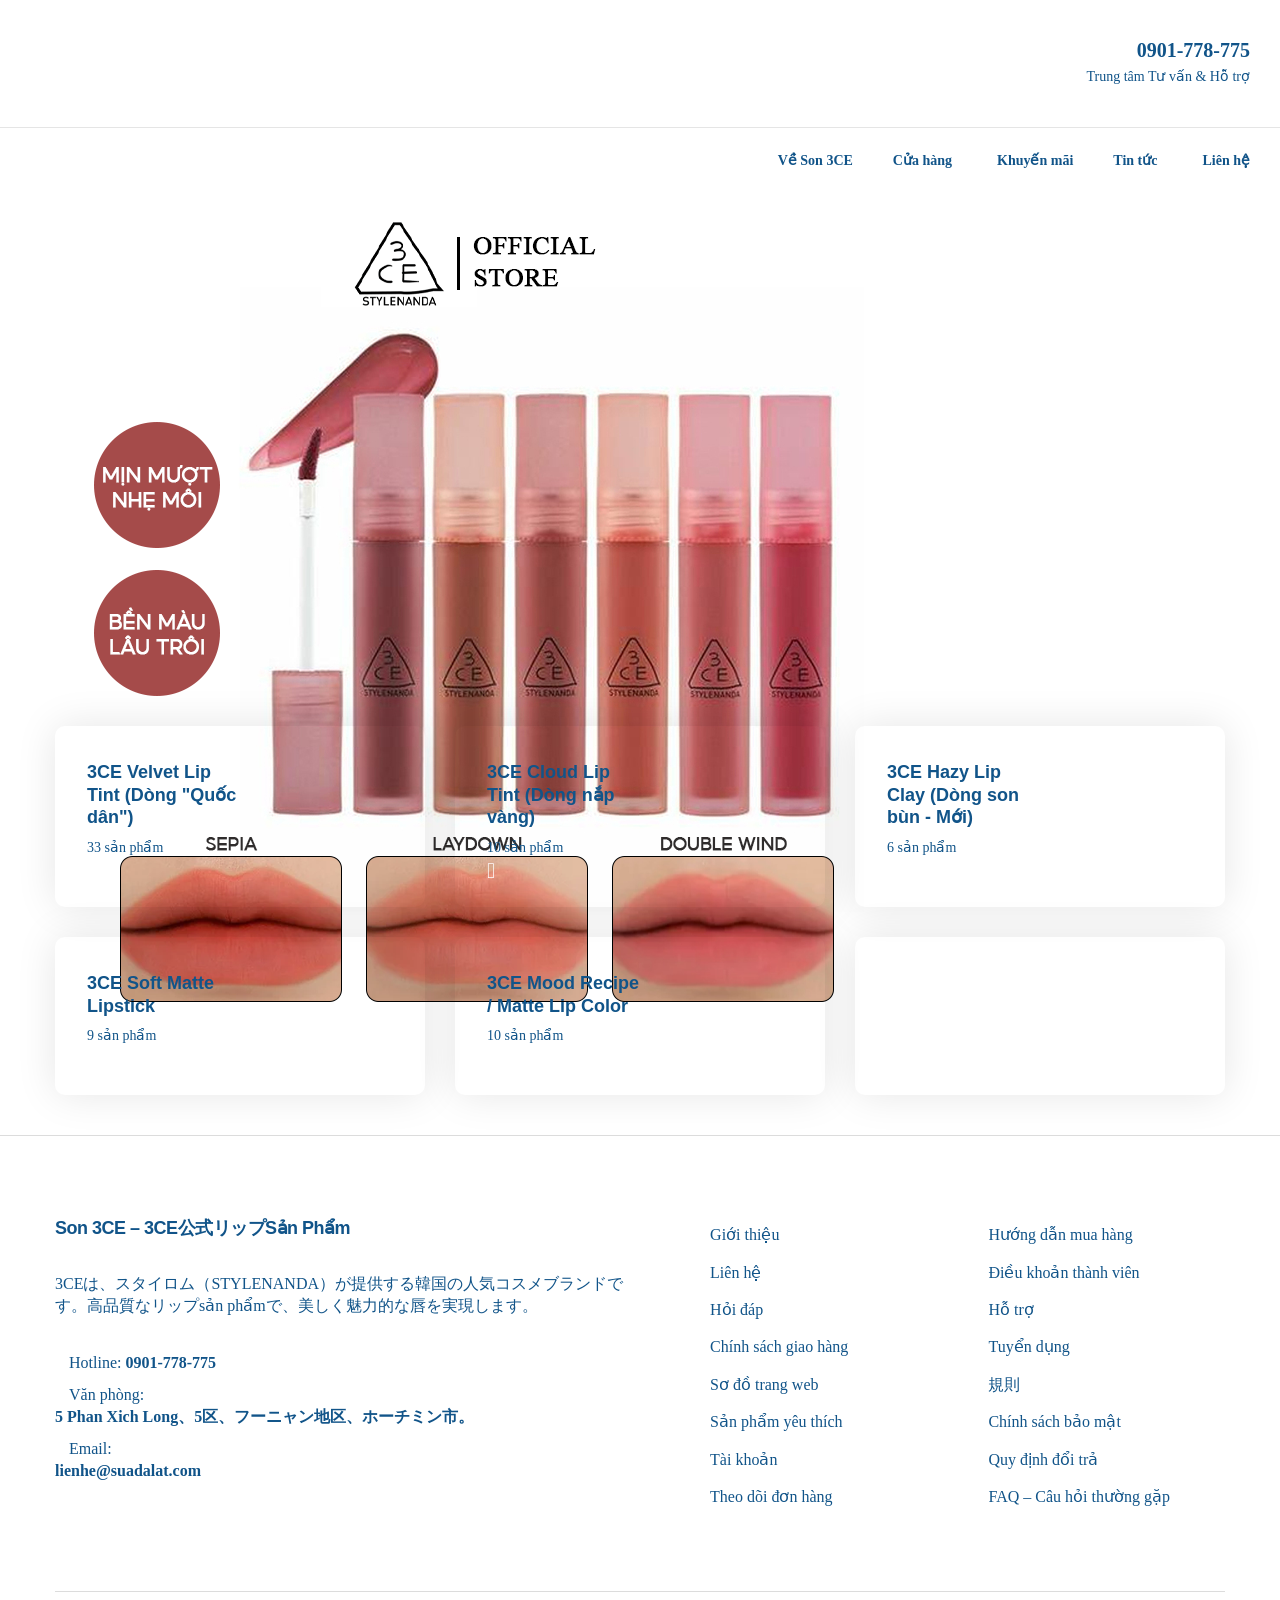
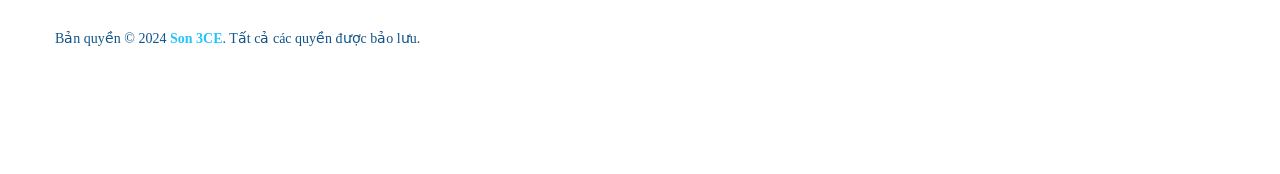
==== index.html @ 7ed233f3 "Add files via upload" ====
<!DOCTYPE html> <html lang=vi prefix="og: https://ogp.me/ns#" data-kantu=1 class=translated-ltr style><!--
 Page saved with SingleFile 
 url: https://suadalat.com/ 
 saved date: Wed Nov 26 2025 14:02:09 GMT+0700 (インドシナ時間)
--><meta charset=utf-8>
<meta name=viewport content="width=device-width, initial-scale=1">
<title>Son 3CE - Son 3CE</title>
<style id=classic-theme-styles-inline-css>/*! This file is auto-generated */</style>
<link rel=stylesheet id=elementor-frontend-css href=stylesheet_20.css type=text/css>
<link rel=stylesheet id=elementor-post-10-css href=stylesheet_19.css type=text/css>
<link rel=stylesheet id=widget-heading-css href=stylesheet_18.css type=text/css>
<link rel=stylesheet id=widget-spacer-css href=stylesheet_17.css type=text/css>
<link rel=stylesheet id=widget-image-css href=stylesheet_16.css type=text/css>
<link rel=stylesheet id=elementor-post-5636-css href=stylesheet_15.css type=text/css>
<link data-minify=1 rel=stylesheet id=brands-styles-css href=stylesheet_14.css type=text/css>
<link data-minify=1 rel=stylesheet id=farmart-woocommerce-style-css href=stylesheet_13.css type=text/css>
<link rel=stylesheet id=farmart-child-style-css href=stylesheet_12.css type=text/css>
<link rel=stylesheet id=farmart-fonts-css href=stylesheet_11.css type=text/css>
<link data-minify=1 rel=stylesheet id=farmartIcon-css href=stylesheet_10.css type=text/css>
<link rel=stylesheet id=bootstrap-css href=stylesheet_9.css type=text/css>
<link rel=stylesheet id=photoswipe-css href=stylesheet_8.css type=text/css>
<link data-minify=1 rel=stylesheet id=magnific-css href=stylesheet_7.css type=text/css>
<link data-minify=1 rel=stylesheet id=farmart-css href=stylesheet_6.css type=text/css>
<style id=farmart-inline-css>body{font-family:"Montserrat";font-weight:500;color:#115489}h2{font-family:Montserrat,Arial,sans-serif}h4{font-family:Montserrat,Arial,sans-serif}:root{--fm-background-color-primary:#26c4fc;--fm-color-primary:#26c4fc}:root{--fm-background-text-color-primary:#fff}:root{--fm-background-color-secondary:#115489;--fm-color-secondary:#115489}:root{--fm-background-text-color-secondary:#fff}.site-footer{padding-bottom:88px}</style>
<link rel=stylesheet id=responsive-width-fix-css href=stylesheet_5.css type=text/css>
<link rel=stylesheet id=photoswipe-default-skin-css href=stylesheet_4.css type=text/css>
<link data-minify=1 rel=stylesheet id=elementor-gf-local-montserrat-css href=stylesheet_3.css type=text/css>
<!--[if lt IE 9]>
<script type="text/javascript" src="https://suadalat.com/wp-content/themes/farmart/js/plugins/html5shiv.min.js?ver=3.7.2" id="html5shiv-js"></script>
<![endif]-->
<!--[if lt IE 9]>
<script type="text/javascript" src="https://suadalat.com/wp-content/themes/farmart/js/plugins/respond.min.js?ver=1.4.2" id="respond-js"></script>
<![endif]-->
<style>:root{--isures-sdc-primary:#0d5cb6;--isures-sdc-secondary:#e5eef7}</style>
<meta name=generator content="Elementor 3.33.2; features: e_font_icon_svg, additional_custom_breakpoints; settings: css_print_method-external, google_font-enabled, font_display-swap">
<meta name=msapplication-TileImage content=https://suadalat.com/wp-content/uploads/2024/04/Favico-suadalat-2-300x300.png>
<style id=wp-custom-css>:root{--fm-color-primary:#26c4fc;--fm-color-secondary:#115489;--fm-background-color-primary:#26c4fc;--fm-background-color-secondary:#115489;--fm-background-text-color-primary:#fff;--fm-background-text-color-secondary:#fff}.site-footer{--farmart-footer-heading-color: $color__darker;--farmart-footer-text-color:#115489;--farmart-footer-hover-color:var(--fm-color-primary)}.farmart-product-categories-grid .cat-item__inner .cat-text .farmart-svg-icon{color:#fff}.main-navigation>li>a,.main-navigation li a,.widget-title{color:#115489}.site-header{--farmart-header-text-color:#115489}.site-header{--farmart-header-background-color-primary:#115489}@media (max-width: 991px)
.fm-catalog-page ul.products{border-width: 1px 0 0 1px;
    border-color: #115489;
    border-radius: 10px;}.main-navigation ul ul li:hover>a,a:hover,a:focus{color:#26c4fc}.header-main{--farmart-header-text-hover-color:#26c4fc}.farmart-product-categories-grid .cat-item__inner{border-radius:10px}</style>
<style id=kirki-inline-styles>@font-face{font-family:"Montserrat";font-style:normal;font-weight:400;src:url(fonts/2.woff2)format("woff2");unicode-range:U+0000-00FF,U+0131,U+0152-0153,U+02BB-02BC,U+02C6,U+02DA,U+02DC,U+0304,U+0308,U+0329,U+2000-206F,U+20AC,U+2122,U+2191,U+2193,U+2212,U+2215,U+FEFF,U+FFFD}@font-face{font-family:"Montserrat";font-style:normal;font-weight:500;src:url(fonts/2.woff2)format("woff2");unicode-range:U+0000-00FF,U+0131,U+0152-0153,U+02BB-02BC,U+02C6,U+02DA,U+02DC,U+0304,U+0308,U+0329,U+2000-206F,U+20AC,U+2122,U+2191,U+2193,U+2212,U+2215,U+FEFF,U+FFFD}@font-face{font-family:"Montserrat";font-style:normal;font-weight:400;src:url(fonts/2.woff2)format("woff2");unicode-range:U+0000-00FF,U+0131,U+0152-0153,U+02BB-02BC,U+02C6,U+02DA,U+02DC,U+0304,U+0308,U+0329,U+2000-206F,U+20AC,U+2122,U+2191,U+2193,U+2212,U+2215,U+FEFF,U+FFFD}@font-face{font-family:"Montserrat";font-style:normal;font-weight:500;src:url(fonts/2.woff2)format("woff2");unicode-range:U+0000-00FF,U+0131,U+0152-0153,U+02BB-02BC,U+02C6,U+02DA,U+02DC,U+0304,U+0308,U+0329,U+2000-206F,U+20AC,U+2122,U+2191,U+2193,U+2212,U+2215,U+FEFF,U+FFFD}@font-face{font-family:"Montserrat";font-style:normal;font-weight:400;src:url(fonts/2.woff2)format("woff2");unicode-range:U+0000-00FF,U+0131,U+0152-0153,U+02BB-02BC,U+02C6,U+02DA,U+02DC,U+0304,U+0308,U+0329,U+2000-206F,U+20AC,U+2122,U+2191,U+2193,U+2212,U+2215,U+FEFF,U+FFFD}@font-face{font-family:"Montserrat";font-style:normal;font-weight:500;src:url(fonts/2.woff2)format("woff2");unicode-range:U+0000-00FF,U+0131,U+0152-0153,U+02BB-02BC,U+02C6,U+02DA,U+02DC,U+0304,U+0308,U+0329,U+2000-206F,U+20AC,U+2122,U+2191,U+2193,U+2212,U+2215,U+FEFF,U+FFFD}</style><link type=text/css rel=stylesheet charset=UTF-8 href=stylesheet_2.css><style class=sf-hidden>@keyframes zoom{0%{transform:scale(.5);opacity:0}50%{opacity:1}to{opacity:0;transform:scale(1)}}@keyframes lucidgenzalo{0% to{transform:rotate(-25deg)}50%{transform:rotate(25deg)}}</style><style>.sf-hidden{display:none!important}</style><style id=_goober>@keyframes go2264125279{from{transform:scale(0) rotate(45deg);opacity:0}to{transform:scale(1) rotate(45deg);opacity:1}}@keyframes go3020080000{from{transform:scale(0);opacity:0}to{transform:scale(1);opacity:1}}@keyframes go463499852{from{transform:scale(0) rotate(90deg);opacity:0}to{transform:scale(1) rotate(90deg);opacity:1}}@keyframes go1268368563{from{transform:rotate(0deg)}to{transform:rotate(360deg)}}@keyframes go1310225428{from{transform:scale(0) rotate(45deg);opacity:0}to{transform:scale(1) rotate(45deg);opacity:1}}@keyframes go651618207{0%{height:0;width:0;opacity:0}40%{height:0;width:6px;opacity:1}100%{opacity:1;height:10px}}@keyframes go901347462{from{transform:scale(0.6);opacity:0.4}to{transform:scale(1);opacity:1}}</style><style id=hana-modal-styles>:root{--hana-bg:#ffffff;--hana-surface:#ffffff;--hana-card:#ffffff;--hana-elev:#ffffff;--hana-border:#e5e7eb;--hana-muted:#6b7280;--hana-text:#111827;--hana-text-weak:#374151;--hana-primary:#f472b6;--hana-primary-600:#ec4899;--hana-primary-700:#db2777;--hana-success:#16a34a;--hana-danger:#ef4444;--hana-warning:#f59e0b;--hana-radius:10px;--hana-radius-sm:8px;--hana-shadow:0 10px 24px rgba(17,24,39,0.08),0 1px 2px rgba(17,24,39,0.04);--hana-shadow-soft:0 8px 18px rgba(17,24,39,0.07),0 1px 2px rgba(17,24,39,0.04)}@keyframes pulse{0%,100%{opacity:1;transform:scale(1)}50%{opacity:0.7;transform:scale(1.1)}}@keyframes hana-fade-in{from{opacity:0}to{opacity:1}}@keyframes hana-scale-in{from{opacity:0;transform:scale(0.95) translateY(-10px)}to{opacity:1;transform:scale(1) translateY(0)}}@keyframes hana-spin{from{transform:rotate(0deg)}to{transform:rotate(360deg)}}</style><style id=hana-floating-actions-css>@keyframes fadeInUp{from{opacity:0;transform:translateY(8px) scale(0.95)}to{opacity:1;transform:translateY(0) scale(1)}}@keyframes fadeOut{from{opacity:1;transform:translateY(0) scale(1)}to{opacity:0;transform:translateY(-8px) scale(0.95)}}</style><meta name=referrer content=no-referrer><link rel=icon href=data:, sizes=192x192><link rel=canonical href=https://kuniatsu.github.io/2025ojt/OJT5/index.html><meta http-equiv=content-security-policy content="default-src 'none'; connect-src 'self' data: blob:; font-src 'self' data: blob:; img-src 'self' data: blob:; style-src 'self' 'unsafe-inline' data: blob:; frame-src 'self' data: blob:; media-src 'self' data: blob:; script-src 'self' 'unsafe-inline' data: blob:; object-src 'self' data: blob:;"><style>img[src="data:,"],source[src="data:,"]{display:none!important}</style></head>
<body class="home wp-singular page-template-default page page-id-5636 wp-embed-responsive wp-theme-farmart wp-child-theme-farmart-child theme-farmart woocommerce-js header-v1 full-content fm-show-qty elementor-width-farmart-full-width woocommerce-active farmart-not-login elementor-default elementor-kit-10 elementor-page elementor-page-5636 e--ua-blink e--ua-chrome e--ua-mac e--ua-webkit" data-elementor-device-mode=desktop>
<div id=page class=site>
 <header id=site-header class=site-header>
 <div class="header-main has-center">
 <div class="header-container farmart-container">
 <div class=header-wrapper>
 
 <div class="header-items header-items--left">
 <div class=site-branding>
 <a href=# class=logo>
 
</a>
 <p class=site-title>
 <a href=# rel=home><font dir=auto style=vertical-align:inherit><font dir=auto style=vertical-align:inherit>Son 3CE</font></font></a>
 </p>
 
 <p class=site-description><font dir=auto style=vertical-align:inherit><font dir=auto style=vertical-align:inherit>Trang web chính thức 3CE</font></font></p>
 </div> </div>
 
 <div class="header-items header-items--center">
 <div class="farmart-products-search search-products no-margin">
 
 </div>
 </div>
 
 <div class="header-items header-items--right">
 <div class="header-element header-element--header-bar">
 <div class=header-bar__box-content>
 <a href=#><font dir=auto style=vertical-align:inherit><font dir=auto style=vertical-align:inherit>0901-778-775</font></font></a><br><font dir=auto style=vertical-align:inherit><font dir=auto style=vertical-align:inherit>
Trung tâm Tư vấn & Hỗ trợ </font></font></div>
</div>
 </div>
 </div>
 </div>
 </div>
 <div class="header-bottom has-center menu-center">
 <div class="header-container farmart-container">
 <div class=header-wrapper>
 
 
 
 <div class="header-items header-items--center">
 <nav id=primary-menu class="main-navigation primary-navigation">
 <ul id=menu-primary-menu class="farmart-main-menu main-navigation fm-main-menu--has-effect"><li class="menu-item menu-item-type-post_type menu-item-object-page menu-item-7318"><a href=#><font dir=auto style=vertical-align:inherit><font dir=auto style=vertical-align:inherit>Về Son 3CE</font></font></a></li>
<li class="menu-item menu-item-type-post_type menu-item-object-page menu-item-has-children menu-item-7954 dropdown hasmenu"><a href=# class=dropdown-toggle role=button data-toggle=dropdown aria-haspopup=true aria-expanded=false><font dir=auto style=vertical-align:inherit><font dir=auto style=vertical-align:inherit>Cửa hàng</font></font><span class=toggle-menu-children><span class=farmart-svg-icon></span></span><span class=toggle-menu-children><span class=farmart-svg-icon></span></span></a>
<ul class=dropdown-submenu>
 <li class="menu-item menu-item-type-post_type menu-item-object-page menu-item-7969"><a href=#><font dir=auto style=vertical-align:inherit><font dir=auto style=vertical-align:inherit>Cửa hàng</font></font></a></li>
 <li class="menu-item menu-item-type-post_type menu-item-object-page menu-item-7955"><a href=#><font dir=auto style=vertical-align:inherit><font dir=auto style=vertical-align:inherit>Yêu thích</font></font></a></li>
</ul>
</li>
<li class="menu-item menu-item-type-post_type menu-item-object-page menu-item-7787"><a href=#><font dir=auto style=vertical-align:inherit><font dir=auto style=vertical-align:inherit>Khuyến mãi</font></font></a></li>
<li class="menu-item menu-item-type-post_type menu-item-object-page menu-item-has-children menu-item-7316 dropdown hasmenu"><a href=# class=dropdown-toggle role=button data-toggle=dropdown aria-haspopup=true aria-expanded=false><font dir=auto style=vertical-align:inherit><font dir=auto style=vertical-align:inherit>Tin tức</font></font><span class=toggle-menu-children><span class=farmart-svg-icon></span></span><span class=toggle-menu-children><span class=farmart-svg-icon></span></span></a>
<ul class=dropdown-submenu>
 <li class="menu-item menu-item-type-post_type menu-item-object-page menu-item-7967"><a href=#><font dir=auto style=vertical-align:inherit><font dir=auto style=vertical-align:inherit>Tin tức</font></font></a></li>
 <li class="menu-item menu-item-type-taxonomy menu-item-object-category menu-item-7957"><a href=#><font dir=auto style=vertical-align:inherit><font dir=auto style=vertical-align:inherit>Thông tin sản phẩm</font></font></a></li>
 <li class="menu-item menu-item-type-taxonomy menu-item-object-category menu-item-7959"><a href=#><font dir=auto style=vertical-align:inherit><font dir=auto style=vertical-align:inherit>Mẹo làm đẹp</font></font></a></li>
</ul>
</li>
<li class="menu-item menu-item-type-post_type menu-item-object-page menu-item-7319"><a href=#><font dir=auto style=vertical-align:inherit><font dir=auto style=vertical-align:inherit>Liên hệ</font></font></a></li>
</ul></nav>
 </div>
 
 <div class="header-items header-items--right">
 
<div class="fm-header-recently-viewed fm-recently-viewed woocommerce hide-icon-dropdown products-loaded">
 
 <div class="recently-viewed-inner farmart-container">
 <div class=recently-viewed-content>
 
 <div class="recently-empty-products text-center">
 <div class=empty-desc><font dir=auto style=vertical-align:inherit><font dir=auto style=vertical-align:inherit>"Sản phẩm đã xem gần đây" là tính năng giúp theo dõi lịch sử xem gần đây của bạn.</font></font></div>
 <a class=btn-primary href=#><font dir=auto style=vertical-align:inherit><font dir=auto style=vertical-align:inherit>Mua ngay</font></font></a>
 </div>
 
 </div>
 </div>
</div>
 </div>
 </div>
 </div>
 </div>
 <div class="header-mobile sf-hidden"></div> </header>
 
 
 <div id=content class="site-content no-top-spacing no-bottom-spacing">
 
<article id=post-5636 class="post-5636 page type-page status-publish hentry add-to-cart-ajax">
 <div class=entry-content>
 <div id=ee1 data-elementor-type=wp-page data-elementor-id=5636 class="elementor elementor-5636">
 <section id=ee2 class="elementor-section elementor-top-section elementor-element elementor-element-63af75dd elementor-section-stretched elementor-section-boxed elementor-section-height-default" data-id=63af75dd data-element_type=section data-settings='{"stretch_section":"section-stretched","background_background":"classic"}' style=width:1710px;left:0px>
 <div id=ee3 class="elementor-container elementor-column-gap-default">
 <div id=ee4 class="elementor-column elementor-col-50 elementor-top-column elementor-element elementor-element-22ef607e" data-id=22ef607e data-element_type=column>
 <div id=ee5 class="elementor-widget-wrap elementor-element-populated">
 
 <div id=custom-slider class=custom-slider-container>
 <div class=slider-wrapper>
<div class=slide data-index=0>
<div class=slide-content>
<a href=# style=display:block;width:100%;height:100%>
<img src=3ce1.webp alt="Son 3CE">
<div class=slide-text>
<h2>Son 3CE</h2>
<p>3CE公式リップsản phẩm</p>
</div>
</a>
</div>
</div>
<div class=slide data-index=1>
<div class=slide-content>
<a href=# style=display:block;width:100%;height:100%>
<img src=3ce2.png alt="Son 3CE">
<div class=slide-text>
<h2>Son 3CE</h2>
<p>高品質なリップsản phẩm</p>
</div>
</a>
</div>
</div>
<div class="slide active" data-index=2>
<div class=slide-content>
<a href=# style=display:block;width:100%;height:100%>
<img src=3ce3.png alt="Son 3CE">
<div class=slide-text>
<h2>Son 3CE</h2>
<p>Màu son đẹp</p>
</div>
</a>
</div>
</div>
 </div>
 
 <button class="slider-arrow prev" aria-label=Slide trước>
 
 </button>
 <button class="slider-arrow next" aria-label=Slide tiếp theo>
 
 </button>
 
 <div class=slider-dots>
 <button class=dot data-slide=0 aria-label=Chuyển đến slide 1></button>
 <button class=dot data-slide=1 aria-label=Chuyển đến slide 2></button>
 <button class="dot active" data-slide=2 aria-label=Chuyển đến slide 3></button>
 </div>
 </div>
 </div>
 </div>
 <div id=ee6 class="elementor-column elementor-col-50 elementor-top-column elementor-element elementor-element-71100023" data-id=71100023 data-element_type=column>
 <div id=ee7 class="elementor-widget-wrap elementor-element-populated">
 <div id=ee8 class="elementor-element elementor-element-162f38aa farmart--v-position-middle elementor-widget elementor-widget-farmart-banner-medium-3" data-id=162f38aa data-element_type=widget data-widget_type=farmart-banner-medium-3.default>
 <div id=ee9 class=elementor-widget-container>
 <div class=farmart-banner-medium-3>
 <div class=banner-featured-image><img src=3ce3.png alt="Son 3CE"></div>
 <a class=link href=#></a>
 <div class=banner-content>
 <div class=banner-content__inner>
 </div>
 </div>
 </div>
 </div>
 </div>
 </div>
 </div>
 </div>
 </section>
 <section id=ee10 class="elementor-section elementor-top-section elementor-element elementor-element-494973bb elementor-section-stretched elementor-section-boxed elementor-section-height-default" data-id=494973bb data-element_type=section data-settings='{"stretch_section":"section-stretched"}' style=width:1710px;left:0px>
 <div id=ee11 class="elementor-container elementor-column-gap-default">
 <div id=ee12 class="elementor-column elementor-col-100 elementor-top-column elementor-element elementor-element-76aef5c7" data-id=76aef5c7 data-element_type=column>
 <div id=ee13 class="elementor-widget-wrap elementor-element-populated">
 <div id=ee14 class="elementor-element elementor-element-5a510ce columns--mobile1 columns-3 elementor-widget elementor-widget-farmart-product-categories-grid" data-id=5a510ce data-element_type=widget data-widget_type=farmart-product-categories-grid.default>
 <div id=ee15 class=elementor-widget-container>
 <div class="farmart-product-categories-grid woocommerce">
 <div class="categories-box row-flex">
 <div class=cat-item>
 <div class=cat-item__inner>
 <div class=cat-text>
 <div class=cat-text--inner>
<h4 class=cat-name><font dir=auto style=vertical-align:inherit><font dir=auto style=vertical-align:inherit>3CE Velvet Lip Tint (Dòng "Quốc dân")</font></font></h4>
<div class=cat-count><font dir=auto style=vertical-align:inherit><font dir=auto style=vertical-align:inherit>33 sản phẩm</font></font></div>
 </div>
 <span class=farmart-svg-icon><i aria-hidden=true class=icon-chevron-right-circle></i></span>
 </div>
 
 <a href=#></a>
 </div>
 </div><div class=cat-item>
 <div class=cat-item__inner>
 <div class=cat-text>
 <div class=cat-text--inner>
<h4 class=cat-name><font dir=auto style=vertical-align:inherit><font dir=auto style=vertical-align:inherit>3CE Cloud Lip Tint (Dòng nắp vàng)</font></font></h4>
<div class=cat-count><font dir=auto style=vertical-align:inherit><font dir=auto style=vertical-align:inherit>10 sản phẩm</font></font></div>
 </div>
 <span class=farmart-svg-icon><i aria-hidden=true class=icon-chevron-right-circle></i></span>
 </div>
 
 <a href=#></a>
 </div>
 </div><div class=cat-item>
 <div class=cat-item__inner>
 <div class=cat-text>
 <div class=cat-text--inner>
<h4 class=cat-name><font dir=auto style=vertical-align:inherit><font dir=auto style=vertical-align:inherit>3CE Hazy Lip Clay (Dòng son bùn - Mới)</font></font></h4>
<div class=cat-count><font dir=auto style=vertical-align:inherit><font dir=auto style=vertical-align:inherit>6 sản phẩm</font></font></div>
 </div>
 <span class=farmart-svg-icon><i aria-hidden=true class=icon-chevron-right-circle></i></span>
 </div>
 
 <a href=#></a>
 </div>
 </div><div class=cat-item>
 <div class=cat-item__inner>
 <div class=cat-text>
 <div class=cat-text--inner>
<h4 class=cat-name><font dir=auto style=vertical-align:inherit><font dir=auto style=vertical-align:inherit>3CE Soft Matte Lipstick</font></font></h4>
<div class=cat-count><font dir=auto style=vertical-align:inherit><font dir=auto style=vertical-align:inherit>9 sản phẩm</font></font></div>
 </div>
 <span class=farmart-svg-icon><i aria-hidden=true class=icon-chevron-right-circle></i></span>
 </div>
 
 <a href=#></a>
 </div>
 </div><div class=cat-item>
 <div class=cat-item__inner>
 <div class=cat-text>
 <div class=cat-text--inner>
<h4 class=cat-name><font dir=auto style=vertical-align:inherit><font dir=auto style=vertical-align:inherit>3CE Mood Recipe / Matte Lip Color</font></font></h4>
<div class=cat-count><font dir=auto style=vertical-align:inherit><font dir=auto style=vertical-align:inherit>10 sản phẩm</font></font></div>
 </div>
 <span class=farmart-svg-icon><i aria-hidden=true class=icon-chevron-right-circle></i></span>
 </div>
 
 <a href=#></a>
 </div>
 </div><div class="cat-item cat-item--link">
 <div class=cat-item__inner>
 <a href=# target=_blank rel=nofollow class=link-all></a>
 <h4 class=link-all--text><font dir=auto style=vertical-align:inherit><font dir=auto style=vertical-align:inherit>Đến cửa hàng Son 3CE</font></font><span class=farmart-svg-icon><i aria-hidden=true class=icon-chevron-right-circle></i></span></h4>
 </div>
 </div> </div>
 </div>
 </div>
 </div>
 </div>
 </div>
 </div>
 </section>
 
 
 
 </div>
 </div>
</article>
 
</div>
 <footer id=colophon class=site-footer>
 <div class="footer-background perfmatters-lazy entered pmloaded" style=background-image:url(data:,) data-bg=https://suadalat.com/wp-content/uploads/2024/04/channels4_banner_2.jpg data-ll-status=loaded></div>
<div class="footer-widgets widgets-area">
 <div class=container>
 <div class=row-flex>
 <div class="footer-widgets-area-1 footer-widgets-area col-flex col-flex-xs-12 col-flex-sm-6 col-flex-md-6">
 <div id=custom_html-4 class="widget_text widget widget_custom_html"><h2 class=widget-title><font dir=auto style=vertical-align:inherit><font dir=auto style=vertical-align:inherit>Son 3CE – 3CE公式リップsản phẩm</font></font></h2><div class="textwidget custom-html-widget"><font dir=auto style=vertical-align:inherit><font dir=auto style=vertical-align:inherit>3CEは、スタイロム（STYLENANDA）が提供する韓国の人気コスメブランドです。高品質なリップsản phẩmで、美しく魅力的な唇を実現します。</font></font></div></div><div id=custom_html-5 class="widget_text widget widget_custom_html"><div class="textwidget custom-html-widget"><ul class=footer-widget-description>
 <li>
 <span class=farmart-svg-icon>
 
 </span>
 <span class=text><font dir=auto style=vertical-align:inherit><font dir=auto style=vertical-align:inherit>
Hotline: </font></font><a href=#><b><font dir=auto style=vertical-align:inherit><font dir=auto style=vertical-align:inherit>0901-778-775</font></font></b></a>
</span>
 <li>
 <span class=farmart-svg-icon>
 
 </span>
 <span class=text><font dir=auto style=vertical-align:inherit><font dir=auto style=vertical-align:inherit>Văn phòng: </font></font><br> <b><font dir=auto style=vertical-align:inherit><font dir=auto style=vertical-align:inherit>5 Phan Xich Long、5区、フーニャン地区、ホーチミン市。</font></font></b><br></span>
 </li>
 <li>
 <span class=farmart-svg-icon>
 
 </span>
 <span class=text><font dir=auto style=vertical-align:inherit><font dir=auto style=vertical-align:inherit>Email: </font></font><br><b><font dir=auto style=vertical-align:inherit><font dir=auto style=vertical-align:inherit>lienhe@suadalat.com</font></font></b> <br></span>
 </li>
</ul></div></div> </div>
 <div class="footer-widgets-area-diff footer-widgets-area col-flex col-flex-xs-12 col-flex-sm-6 col-flex-md-6">
 <div class=row-flex>
 <div class="footer-widgets-diff-item footer-widgets-diff-2">
 <div id=nav_menu-5 class="widget widget_nav_menu"><div class=menu-footer-links-container><ul id=menu-footer-links class=menu><li id=menu-item-6490 class="menu-item menu-item-type-custom menu-item-object-custom menu-item-6490"><a href=#><font dir=auto style=vertical-align:inherit><font dir=auto style=vertical-align:inherit>Giới thiệu</font></font></a></li>
<li id=menu-item-6491 class="menu-item menu-item-type-custom menu-item-object-custom menu-item-6491"><a href=#><font dir=auto style=vertical-align:inherit><font dir=auto style=vertical-align:inherit>Liên hệ</font></font></a></li>
<li id=menu-item-6492 class="menu-item menu-item-type-custom menu-item-object-custom menu-item-6492"><a href=#><font dir=auto style=vertical-align:inherit><font dir=auto style=vertical-align:inherit>Hỏi đáp</font></font></a></li>
<li id=menu-item-6494 class="menu-item menu-item-type-custom menu-item-object-custom menu-item-6494"><a href=#><font dir=auto style=vertical-align:inherit><font dir=auto style=vertical-align:inherit>Chính sách giao hàng</font></font></a></li>
<li id=menu-item-6497 class="menu-item menu-item-type-custom menu-item-object-custom menu-item-6497"><a href=#><font dir=auto style=vertical-align:inherit><font dir=auto style=vertical-align:inherit>Sơ đồ trang web</font></font></a></li>
<li id=menu-item-7950 class="menu-item menu-item-type-post_type menu-item-object-page menu-item-7950"><a href=#><font dir=auto style=vertical-align:inherit><font dir=auto style=vertical-align:inherit>Sản phẩm yêu thích</font></font></a></li>
<li id=menu-item-7951 class="menu-item menu-item-type-post_type menu-item-object-page menu-item-7951"><a href=#><font dir=auto style=vertical-align:inherit><font dir=auto style=vertical-align:inherit>Tài khoản</font></font></a></li>
<li id=menu-item-7952 class="menu-item menu-item-type-post_type menu-item-object-page menu-item-7952"><a href=#><font dir=auto style=vertical-align:inherit><font dir=auto style=vertical-align:inherit>Theo dõi đơn hàng</font></font></a></li>
</ul></div></div> </div>
 <div class="footer-widgets-diff-item footer-widgets-diff-3">
 <div id=nav_menu-6 class="widget widget_nav_menu"><div class=menu-footer-busines-container><ul id=menu-footer-busines class=menu><li id=menu-item-6479 class="menu-item menu-item-type-custom menu-item-object-custom menu-item-6479"><a href=#><font dir=auto style=vertical-align:inherit><font dir=auto style=vertical-align:inherit>Hướng dẫn mua hàng</font></font></a></li>
<li id=menu-item-6480 class="menu-item menu-item-type-custom menu-item-object-custom menu-item-6480"><a href=#><font dir=auto style=vertical-align:inherit><font dir=auto style=vertical-align:inherit>Điều khoản thành viên</font></font></a></li>
<li id=menu-item-6481 class="menu-item menu-item-type-custom menu-item-object-custom menu-item-6481"><a href=#><font dir=auto style=vertical-align:inherit><font dir=auto style=vertical-align:inherit>Hỗ trợ</font></font></a></li>
<li id=menu-item-6482 class="menu-item menu-item-type-custom menu-item-object-custom menu-item-6482"><a href=#><font dir=auto style=vertical-align:inherit><font dir=auto style=vertical-align:inherit>Tuyển dụng</font></font></a></li>
<li id=menu-item-6483 class="menu-item menu-item-type-custom menu-item-object-custom menu-item-6483"><a href=#><font dir=auto style=vertical-align:inherit><font dir=auto style=vertical-align:inherit>規則</font></font></a></li>
<li id=menu-item-7947 class="menu-item menu-item-type-post_type menu-item-object-page menu-item-privacy-policy menu-item-7947"><a rel=privacy-policy href=#><font dir=auto style=vertical-align:inherit><font dir=auto style=vertical-align:inherit>Chính sách bảo mật</font></font></a></li>
<li id=menu-item-7948 class="menu-item menu-item-type-post_type menu-item-object-page menu-item-7948"><a href=#><font dir=auto style=vertical-align:inherit><font dir=auto style=vertical-align:inherit>Quy định đổi trả</font></font></a></li>
<li id=menu-item-7949 class="menu-item menu-item-type-post_type menu-item-object-page menu-item-7949"><a href=#><font dir=auto style=vertical-align:inherit><font dir=auto style=vertical-align:inherit>FAQ – Câu hỏi thường gặp</font></font></a></li>
</ul></div></div> </div>
 </div>
 </div>
 </div>
 </div>
</div><div class="footer-main site-info">
 <div class=container>
 
 <div class="footer-items footer-center">
 <div class=copyright><font dir=auto style=vertical-align:inherit><font dir=auto style=vertical-align:inherit>Bản quyền © 2024</font></font><strong><a href=#><font dir=auto style=vertical-align:inherit><font dir=auto style=vertical-align:inherit>&nbsp;Son 3CE</font></font></a></strong><font dir=auto style=vertical-align:inherit><font dir=auto style=vertical-align:inherit>. Tất cả các quyền được bảo lưu.</font></font></div> </div>
 </div>
</div>
 </footer>
</div>
 <div class=fm-vertical-tab id=fm-vertical-tab style=display:block><ul></ul><ul></ul></div>
 <div id=cart-panel class="cart-panel cart-panel-mobile offscreen-panel side-right sf-hidden">
 
 
 </div>
 
 <div id=fm-quick-view-modal class="fm-quick-view-modal fm-modal woocommerce sf-hidden" tabindex=-1>
 
 
 
 </div>
 <div class="fm-catalog-sorting-mobile sf-hidden" id=fm-catalog-sorting-mobile></div> <div id=pswp class="pswp sf-hidden" tabindex=-1 role=dialog aria-hidden=true>
 
 
 </div>
 
 
 <link data-minify=1 rel=stylesheet id=wc-blocks-style-css href=stylesheet_1.css type=text/css>
<link data-minify=1 rel=stylesheet id=isures-suggest-discount-code-css href=stylesheet_0.css type=text/css>
 
 
<span id=elementor-device-mode-wpr class=elementor-screen-only></span><span id=elementor-device-mode class=elementor-screen-only></span><div class="widget_shopping_cart_live_region screen-reader-text" role=status></div><iframe id=jam-ui class=sf-hidden></iframe><span id=elementor-device-mode class=elementor-screen-only></span><span id=elementor-device-mode-wpr class=elementor-screen-only></span><iframe id=jam-coms-2daec3f8-307c-4026-96d7-f9091bdd452e style=display:none;width:0px;height:0px></iframe><div id=hana-modal-container style=position:fixed;top:0px;left:0px;width:100%;height:100%;z-index:2147483647;pointer-events:none></div><div id=admin-sidepanel-container style=position:fixed;top:0px;left:0px;width:100%;height:100%;z-index:999999;pointer-events:none></div>
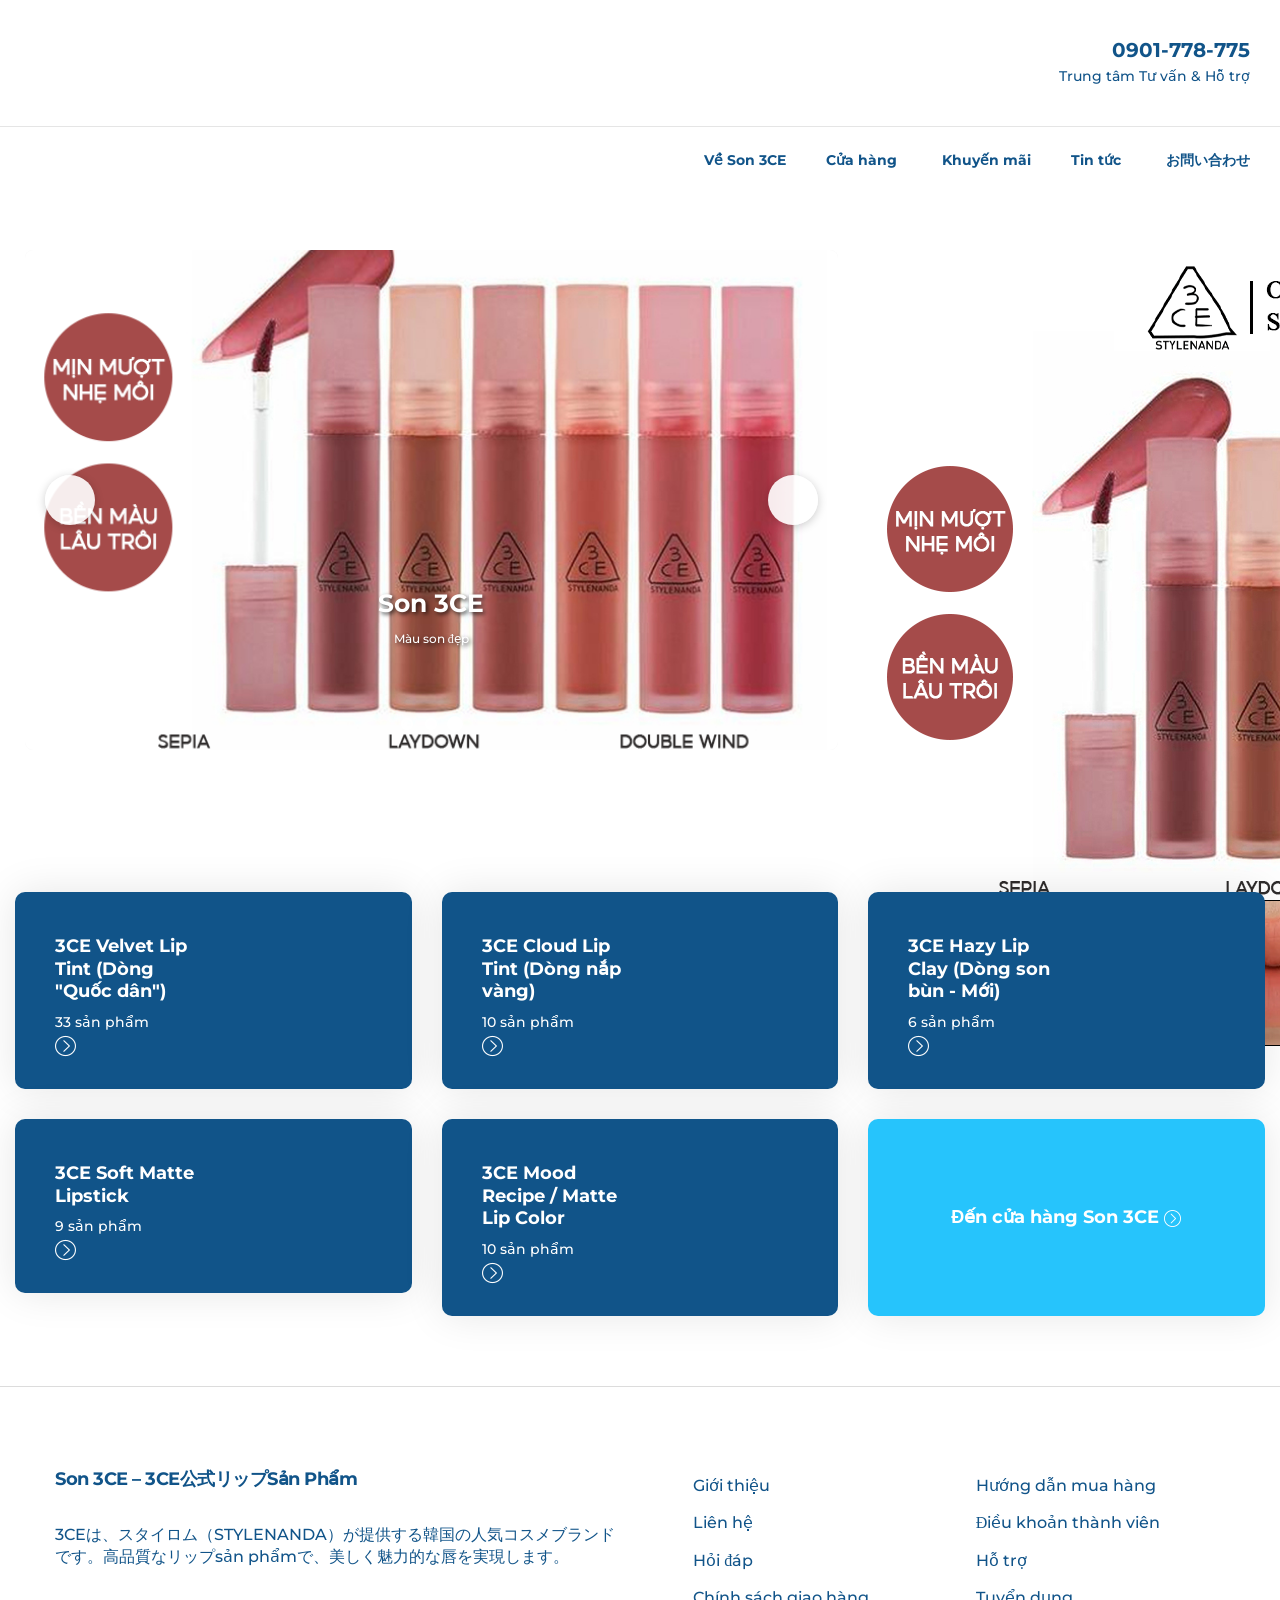
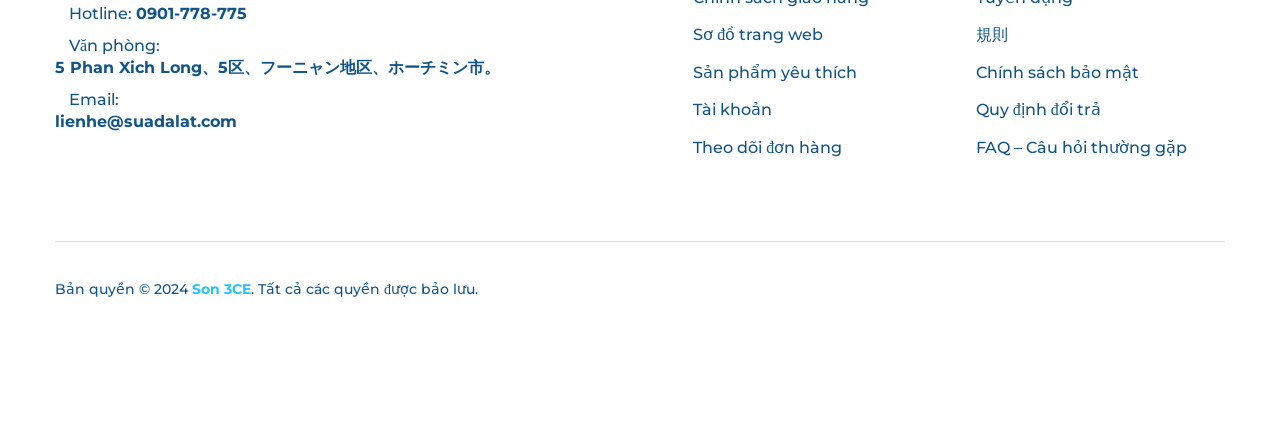
==== commit 1f507548: "Add contact page mock for frontend navigation Top menu now links to the new contact screen.  Made-wi" ====
--- a/index.html
+++ b/index.html
@@ -97,7 +97,7 @@
  <li class="menu-item menu-item-type-taxonomy menu-item-object-category menu-item-7959"><a href=#><font dir=auto style=vertical-align:inherit><font dir=auto style=vertical-align:inherit>Mẹo làm đẹp</font></font></a></li>
 </ul>
 </li>
-<li class="menu-item menu-item-type-post_type menu-item-object-page menu-item-7319"><a href=#><font dir=auto style=vertical-align:inherit><font dir=auto style=vertical-align:inherit>Liên hệ</font></font></a></li>
+<li class="menu-item menu-item-type-post_type menu-item-object-page menu-item-7319"><a href=contact.html><font dir=auto style=vertical-align:inherit><font dir=auto style=vertical-align:inherit>お問い合わせ</font></font></a></li>
 </ul></nav>
  </div>
  
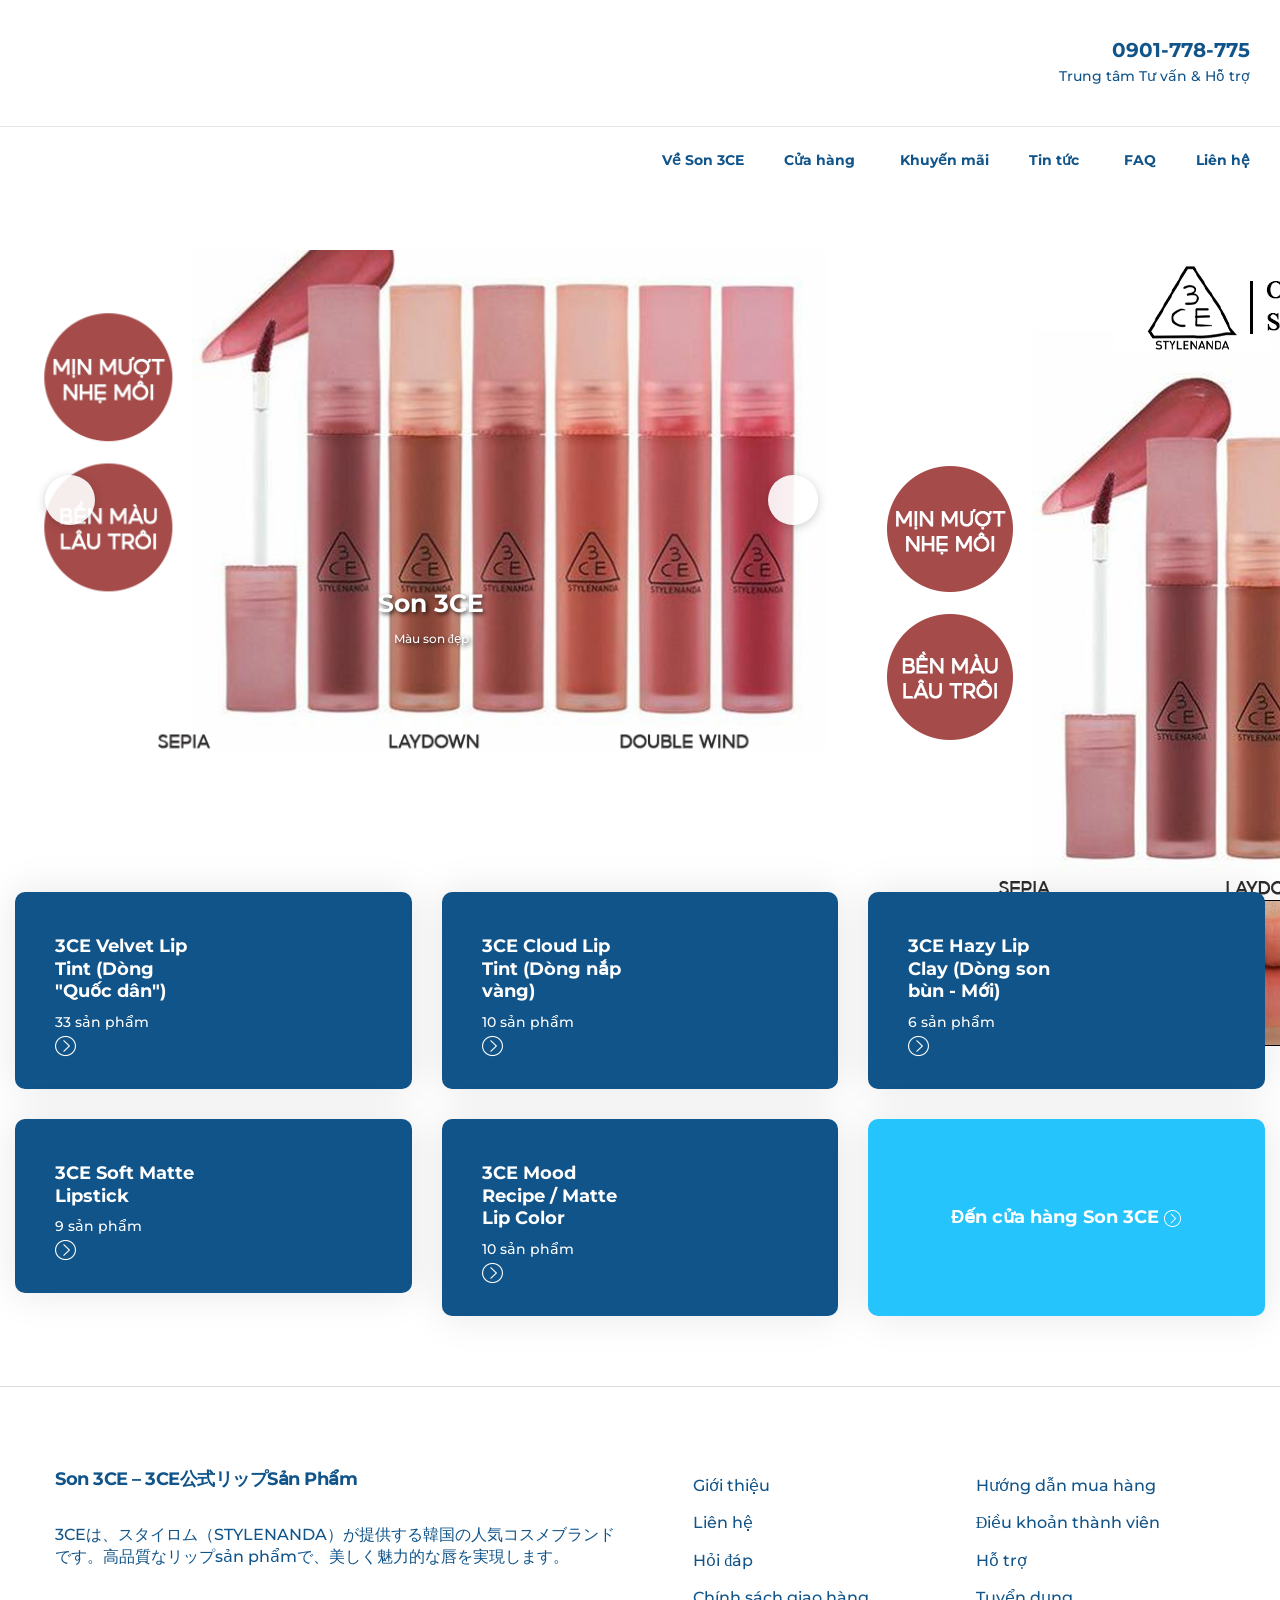
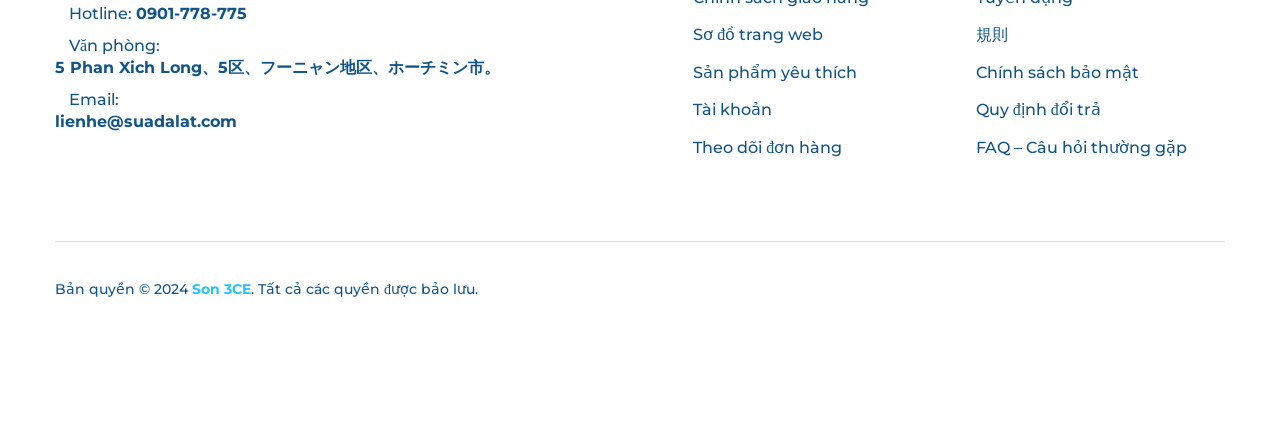
==== commit 36bbcc84: "add faq page" ====
--- a/index.html
+++ b/index.html
@@ -97,7 +97,8 @@
  <li class="menu-item menu-item-type-taxonomy menu-item-object-category menu-item-7959"><a href=#><font dir=auto style=vertical-align:inherit><font dir=auto style=vertical-align:inherit>Mẹo làm đẹp</font></font></a></li>
 </ul>
 </li>
-<li class="menu-item menu-item-type-post_type menu-item-object-page menu-item-7319"><a href=contact.html><font dir=auto style=vertical-align:inherit><font dir=auto style=vertical-align:inherit>お問い合わせ</font></font></a></li>
+<li class="menu-item menu-item-type-post_type menu-item-object-page menu-item-faq"><a href=faq.html><font dir=auto style=vertical-align:inherit><font dir=auto style=vertical-align:inherit>FAQ</font></font></a></li>
+<li class="menu-item menu-item-type-post_type menu-item-object-page menu-item-7319"><a href=#><font dir=auto style=vertical-align:inherit><font dir=auto style=vertical-align:inherit>Liên hệ</font></font></a></li>
 </ul></nav>
  </div>
  
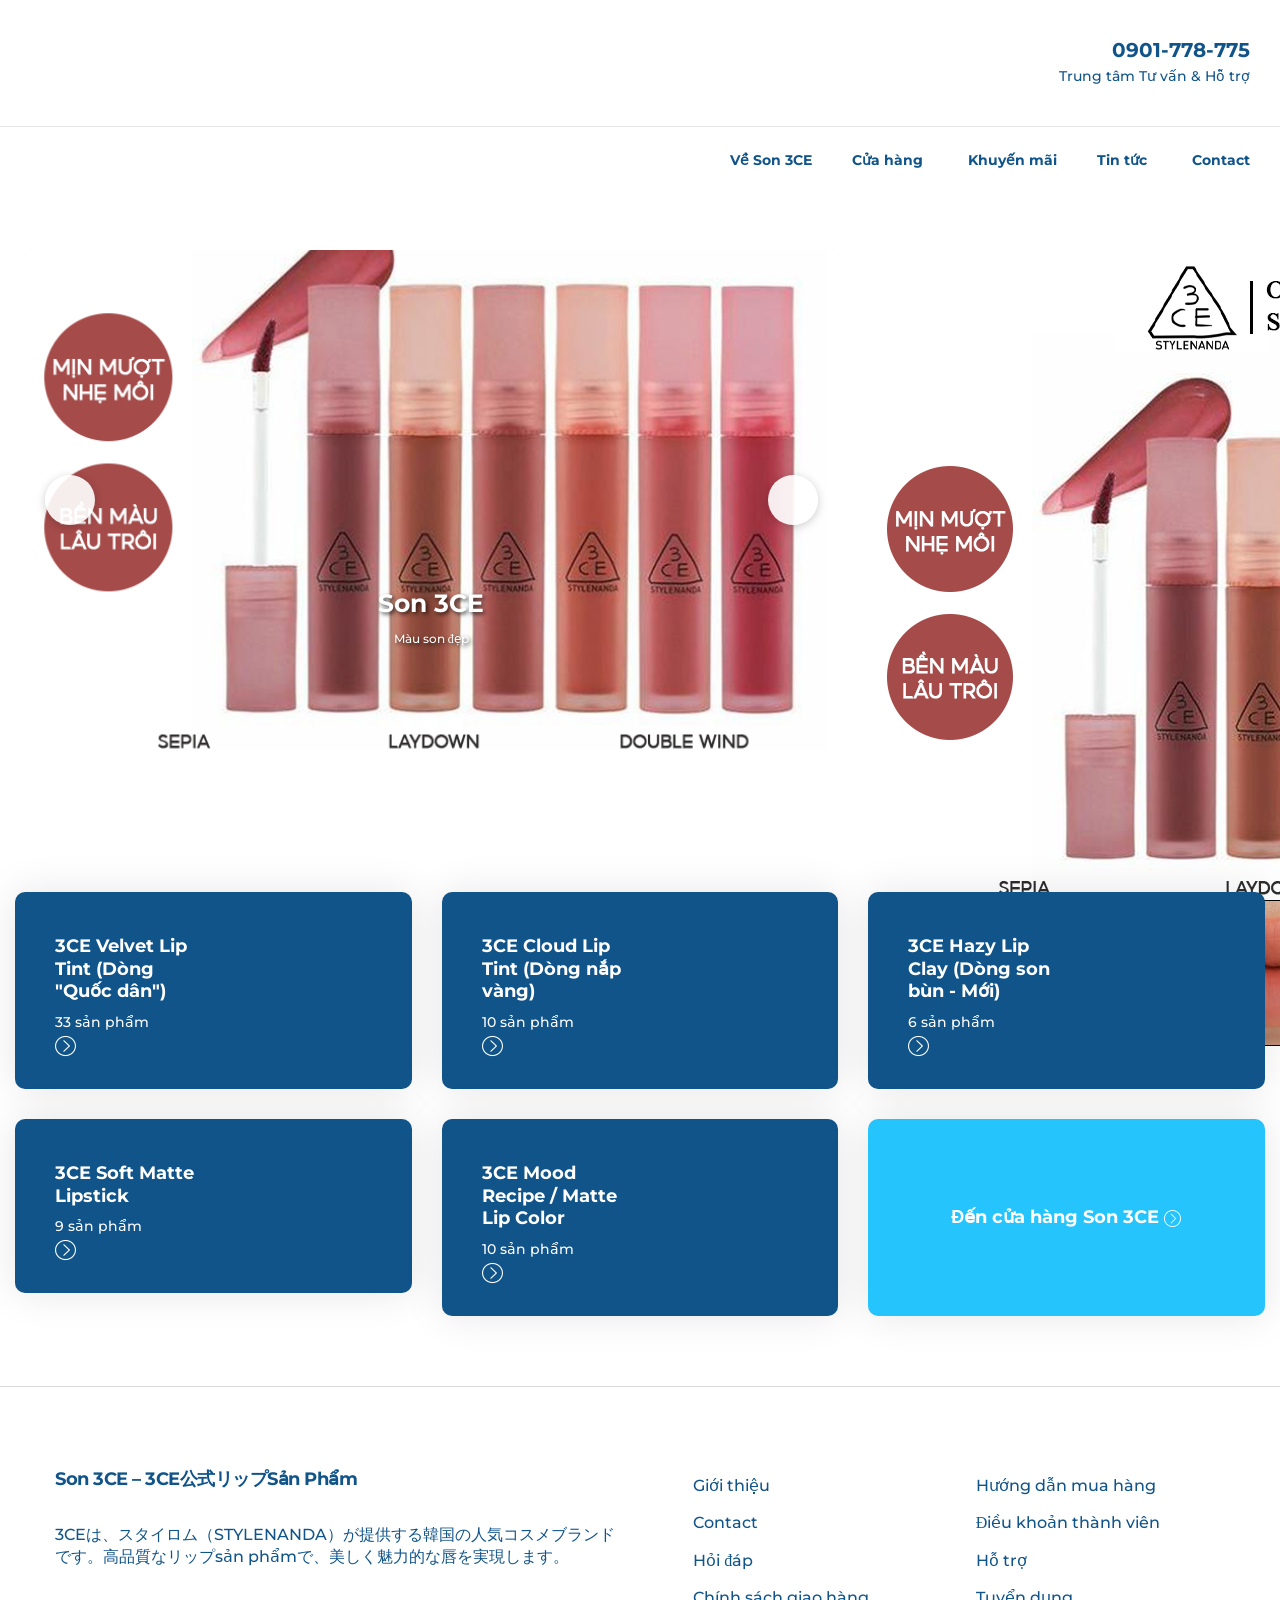
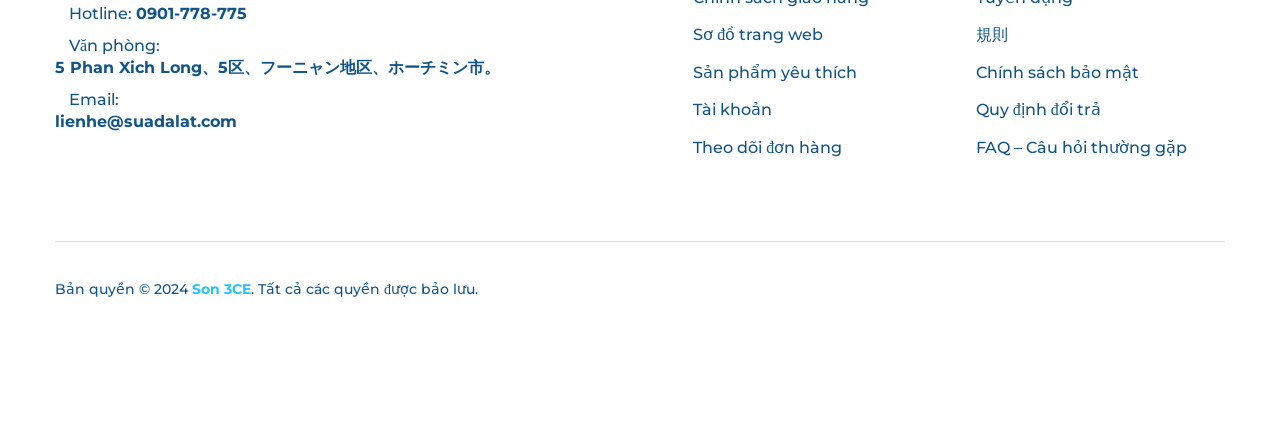
==== commit 202e52ca: "add contact page" ====
--- a/index.html
+++ b/index.html
@@ -97,8 +97,7 @@
  <li class="menu-item menu-item-type-taxonomy menu-item-object-category menu-item-7959"><a href=#><font dir=auto style=vertical-align:inherit><font dir=auto style=vertical-align:inherit>Mẹo làm đẹp</font></font></a></li>
 </ul>
 </li>
-<li class="menu-item menu-item-type-post_type menu-item-object-page menu-item-faq"><a href=faq.html><font dir=auto style=vertical-align:inherit><font dir=auto style=vertical-align:inherit>FAQ</font></font></a></li>
-<li class="menu-item menu-item-type-post_type menu-item-object-page menu-item-7319"><a href=#><font dir=auto style=vertical-align:inherit><font dir=auto style=vertical-align:inherit>Liên hệ</font></font></a></li>
+<li class="menu-item menu-item-type-post_type menu-item-object-page menu-item-7319"><a href=contact.html><font dir=auto style=vertical-align:inherit><font dir=auto style=vertical-align:inherit>Contact</font></font></a></li>
 </ul></nav>
  </div>
  
@@ -324,7 +323,7 @@
  <div class=row-flex>
  <div class="footer-widgets-diff-item footer-widgets-diff-2">
  <div id=nav_menu-5 class="widget widget_nav_menu"><div class=menu-footer-links-container><ul id=menu-footer-links class=menu><li id=menu-item-6490 class="menu-item menu-item-type-custom menu-item-object-custom menu-item-6490"><a href=#><font dir=auto style=vertical-align:inherit><font dir=auto style=vertical-align:inherit>Giới thiệu</font></font></a></li>
-<li id=menu-item-6491 class="menu-item menu-item-type-custom menu-item-object-custom menu-item-6491"><a href=#><font dir=auto style=vertical-align:inherit><font dir=auto style=vertical-align:inherit>Liên hệ</font></font></a></li>
+<li id=menu-item-6491 class="menu-item menu-item-type-custom menu-item-object-custom menu-item-6491"><a href=contact.html><font dir=auto style=vertical-align:inherit><font dir=auto style=vertical-align:inherit>Contact</font></font></a></li>
 <li id=menu-item-6492 class="menu-item menu-item-type-custom menu-item-object-custom menu-item-6492"><a href=#><font dir=auto style=vertical-align:inherit><font dir=auto style=vertical-align:inherit>Hỏi đáp</font></font></a></li>
 <li id=menu-item-6494 class="menu-item menu-item-type-custom menu-item-object-custom menu-item-6494"><a href=#><font dir=auto style=vertical-align:inherit><font dir=auto style=vertical-align:inherit>Chính sách giao hàng</font></font></a></li>
 <li id=menu-item-6497 class="menu-item menu-item-type-custom menu-item-object-custom menu-item-6497"><a href=#><font dir=auto style=vertical-align:inherit><font dir=auto style=vertical-align:inherit>Sơ đồ trang web</font></font></a></li>
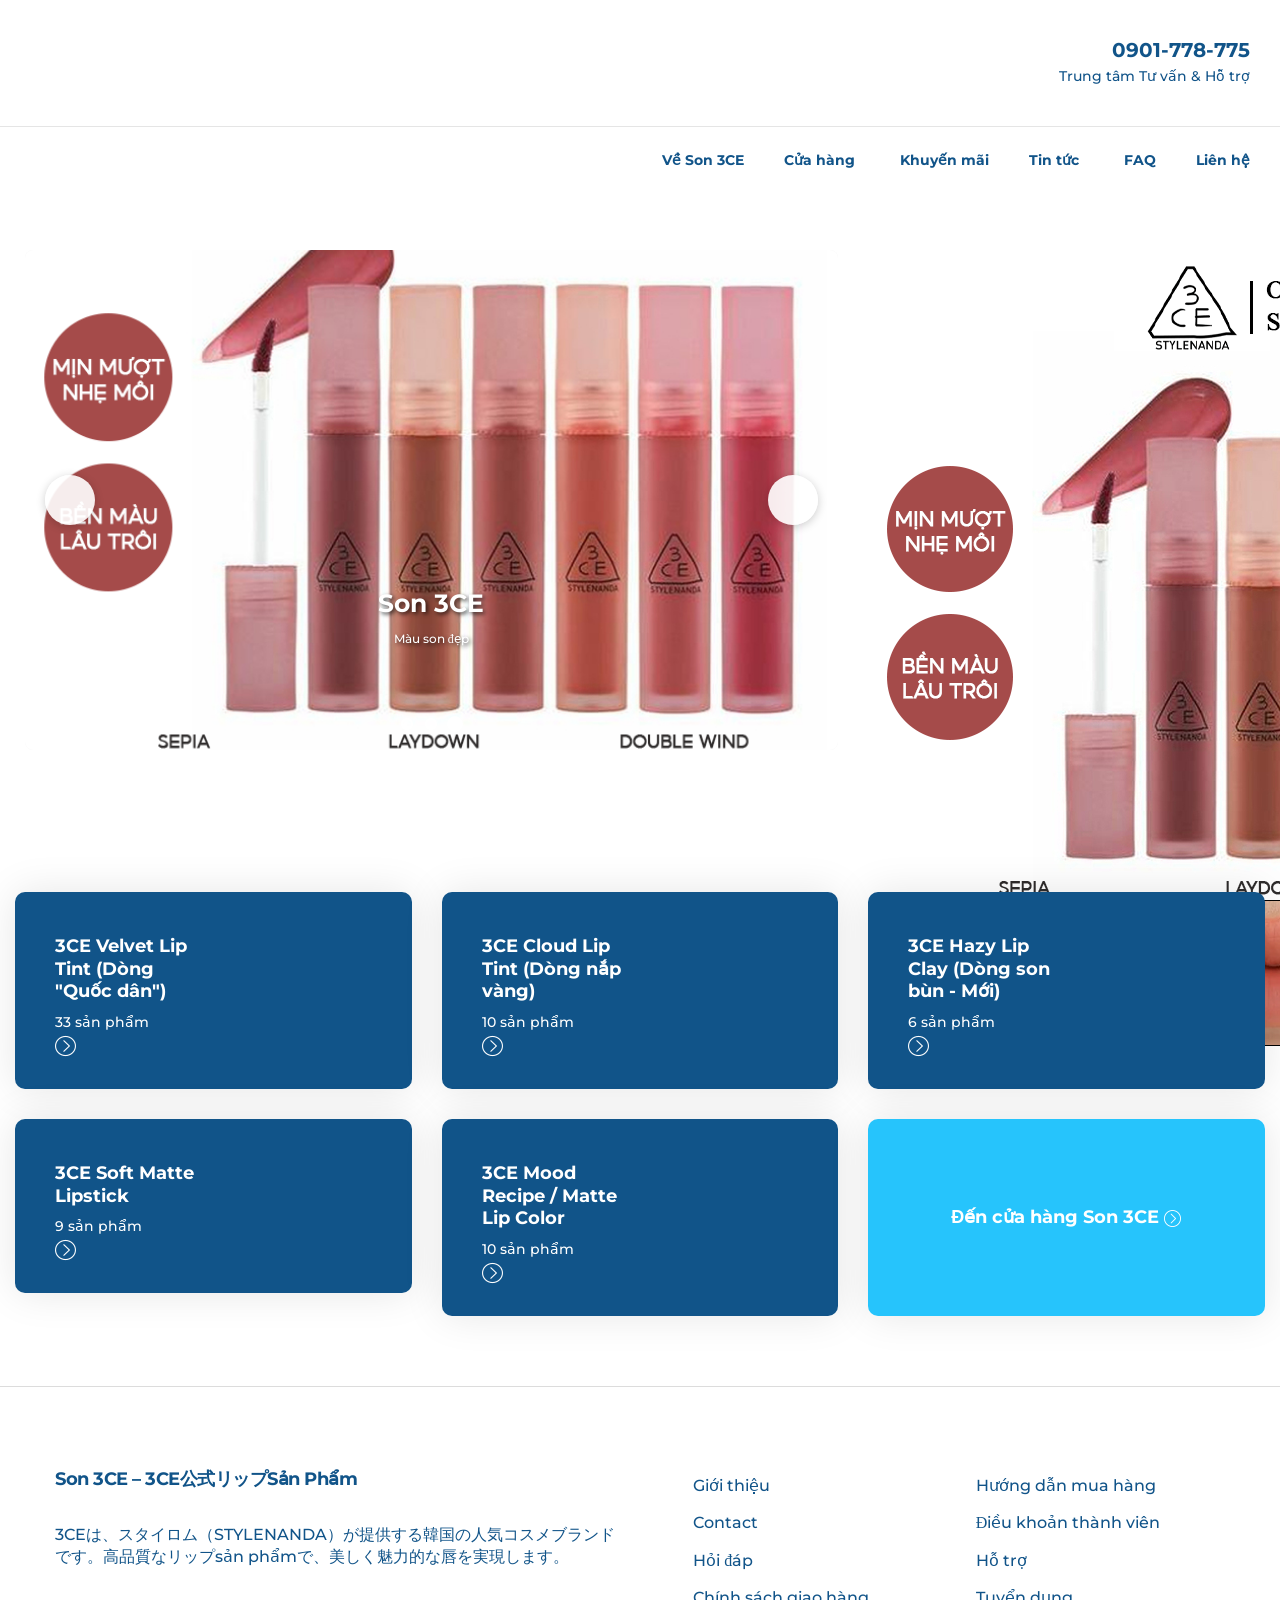
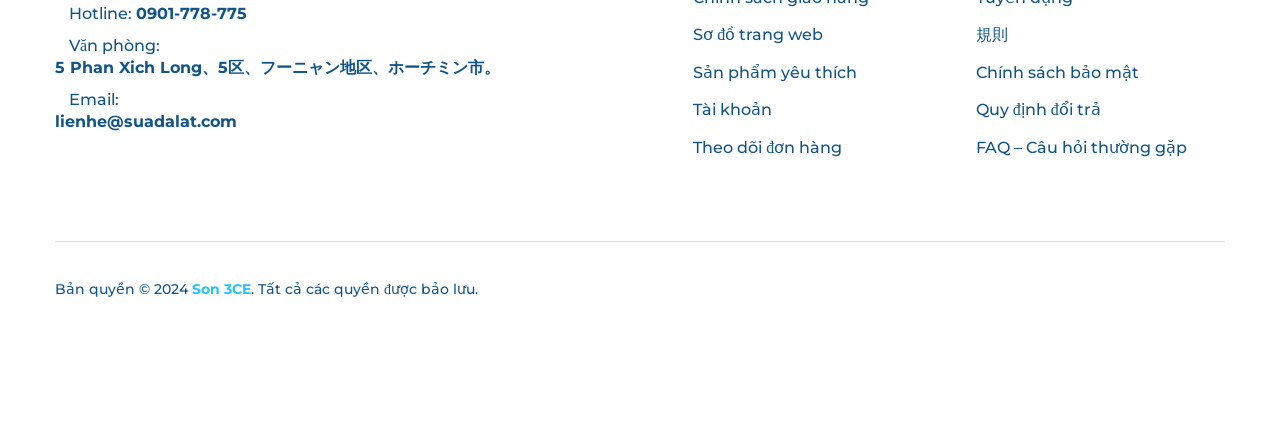
==== commit 8e6d35de: "Merge branch 'dev_contact' into release Resolve index.html nav conflict: keep FAQ (faq.html) and poi" ====
--- a/index.html
+++ b/index.html
@@ -97,7 +97,8 @@
  <li class="menu-item menu-item-type-taxonomy menu-item-object-category menu-item-7959"><a href=#><font dir=auto style=vertical-align:inherit><font dir=auto style=vertical-align:inherit>Mẹo làm đẹp</font></font></a></li>
 </ul>
 </li>
-<li class="menu-item menu-item-type-post_type menu-item-object-page menu-item-7319"><a href=contact.html><font dir=auto style=vertical-align:inherit><font dir=auto style=vertical-align:inherit>Contact</font></font></a></li>
+<li class="menu-item menu-item-type-post_type menu-item-object-page menu-item-faq"><a href=faq.html><font dir=auto style=vertical-align:inherit><font dir=auto style=vertical-align:inherit>FAQ</font></font></a></li>
+<li class="menu-item menu-item-type-post_type menu-item-object-page menu-item-7319"><a href=contact.html><font dir=auto style=vertical-align:inherit><font dir=auto style=vertical-align:inherit>Liên hệ</font></font></a></li>
 </ul></nav>
  </div>
  
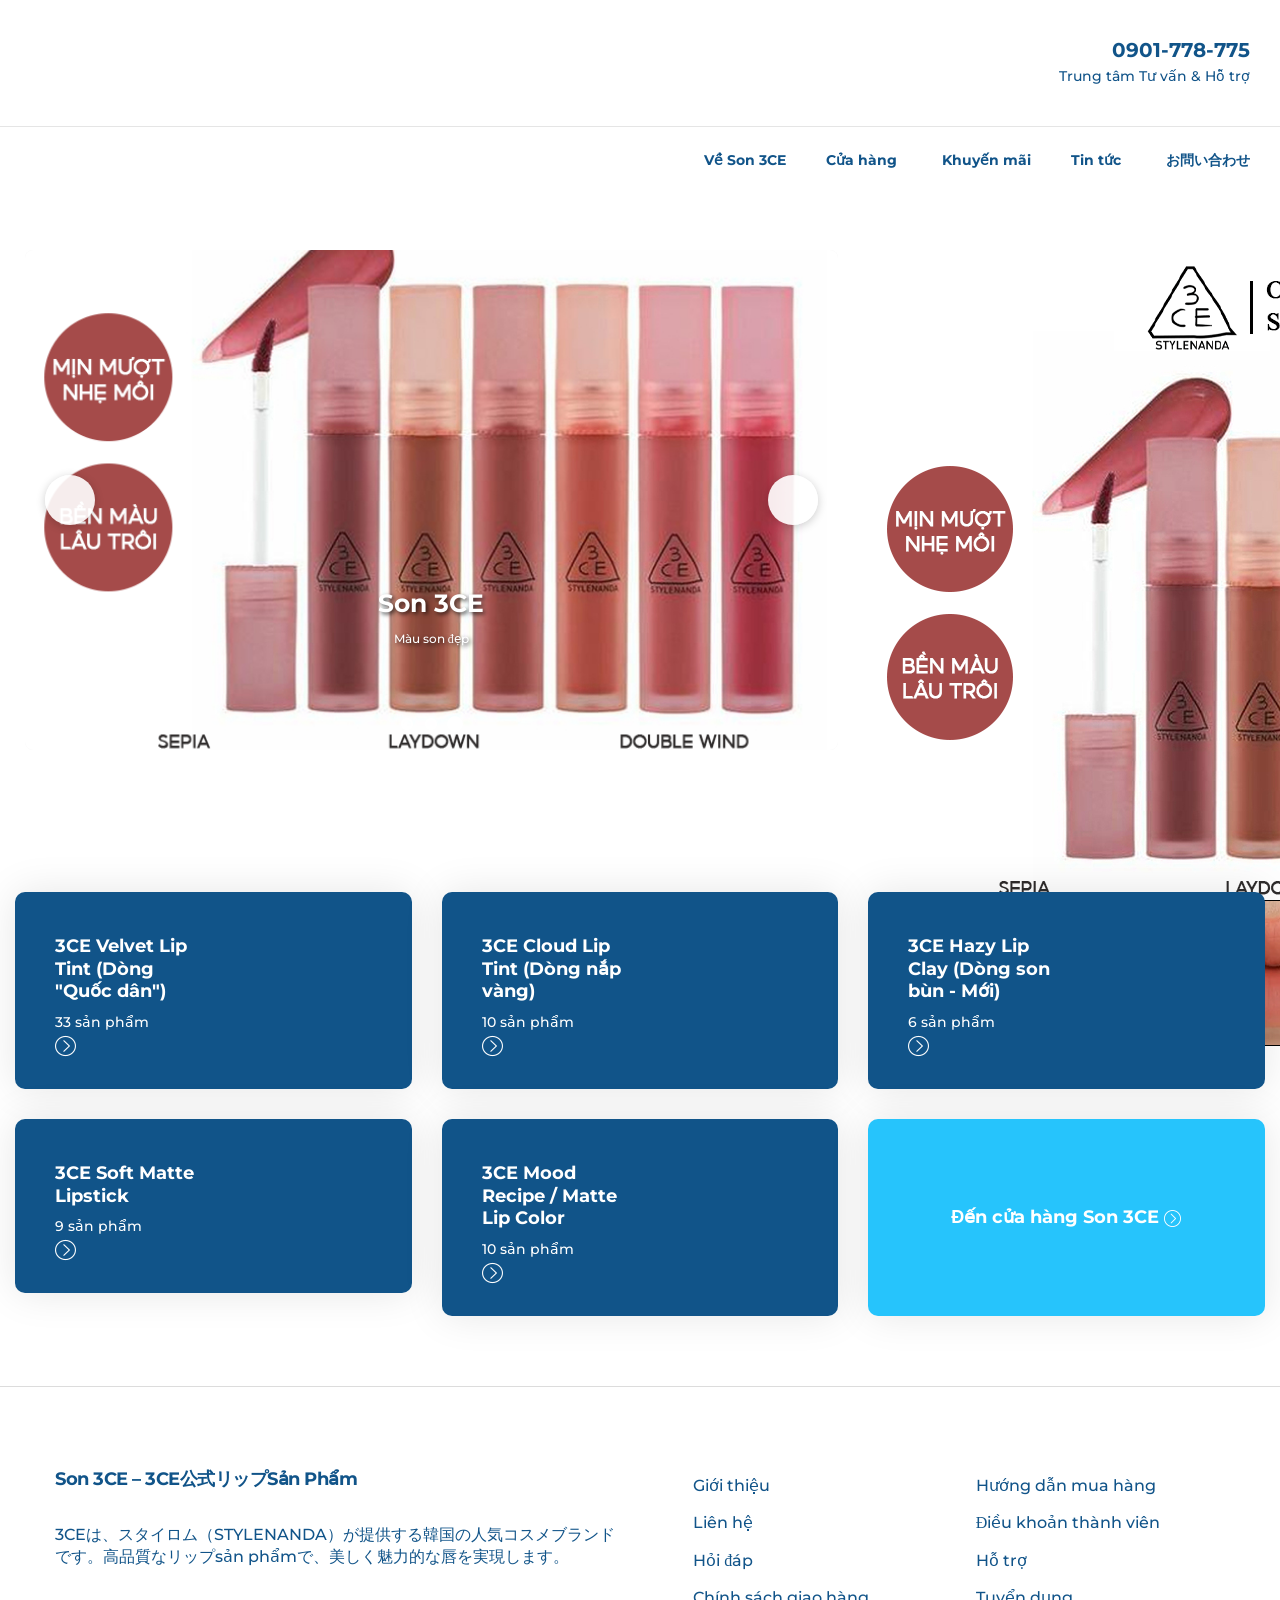
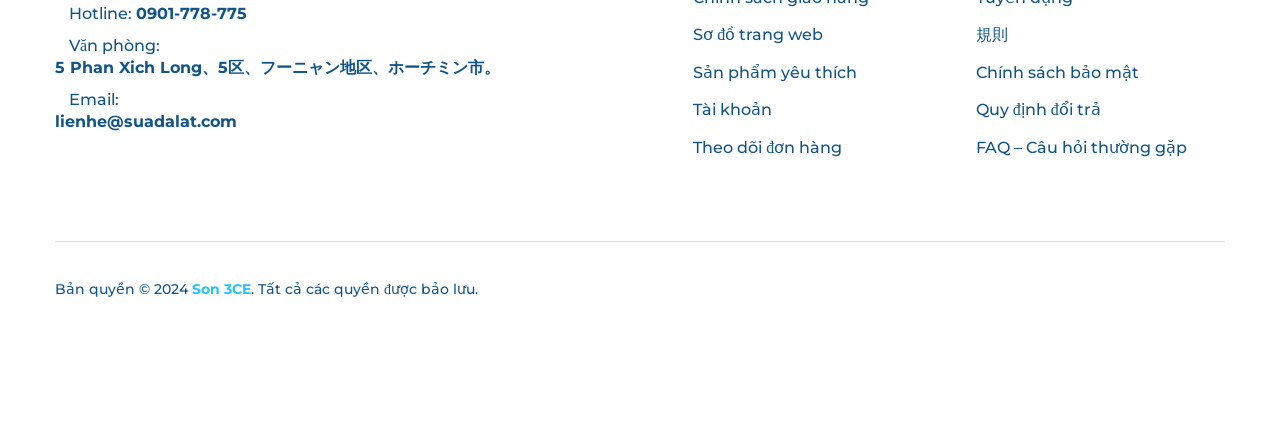
==== commit 7802729f: "Merge cf584d1d60ad5df92ca4e7d6c0e536accac84645 into 7307afe24f4611f239e4403352b66e78a9786303" ====
--- a/index.html
+++ b/index.html
@@ -97,8 +97,7 @@
  <li class="menu-item menu-item-type-taxonomy menu-item-object-category menu-item-7959"><a href=#><font dir=auto style=vertical-align:inherit><font dir=auto style=vertical-align:inherit>Mẹo làm đẹp</font></font></a></li>
 </ul>
 </li>
-<li class="menu-item menu-item-type-post_type menu-item-object-page menu-item-faq"><a href=faq.html><font dir=auto style=vertical-align:inherit><font dir=auto style=vertical-align:inherit>FAQ</font></font></a></li>
-<li class="menu-item menu-item-type-post_type menu-item-object-page menu-item-7319"><a href=contact.html><font dir=auto style=vertical-align:inherit><font dir=auto style=vertical-align:inherit>Liên hệ</font></font></a></li>
+<li class="menu-item menu-item-type-post_type menu-item-object-page menu-item-7319"><a href=contact.html><font dir=auto style=vertical-align:inherit><font dir=auto style=vertical-align:inherit>お問い合わせ</font></font></a></li>
 </ul></nav>
  </div>
  
@@ -324,7 +323,7 @@
  <div class=row-flex>
  <div class="footer-widgets-diff-item footer-widgets-diff-2">
  <div id=nav_menu-5 class="widget widget_nav_menu"><div class=menu-footer-links-container><ul id=menu-footer-links class=menu><li id=menu-item-6490 class="menu-item menu-item-type-custom menu-item-object-custom menu-item-6490"><a href=#><font dir=auto style=vertical-align:inherit><font dir=auto style=vertical-align:inherit>Giới thiệu</font></font></a></li>
-<li id=menu-item-6491 class="menu-item menu-item-type-custom menu-item-object-custom menu-item-6491"><a href=contact.html><font dir=auto style=vertical-align:inherit><font dir=auto style=vertical-align:inherit>Contact</font></font></a></li>
+<li id=menu-item-6491 class="menu-item menu-item-type-custom menu-item-object-custom menu-item-6491"><a href=contact.html><font dir=auto style=vertical-align:inherit><font dir=auto style=vertical-align:inherit>Liên hệ</font></font></a></li>
 <li id=menu-item-6492 class="menu-item menu-item-type-custom menu-item-object-custom menu-item-6492"><a href=#><font dir=auto style=vertical-align:inherit><font dir=auto style=vertical-align:inherit>Hỏi đáp</font></font></a></li>
 <li id=menu-item-6494 class="menu-item menu-item-type-custom menu-item-object-custom menu-item-6494"><a href=#><font dir=auto style=vertical-align:inherit><font dir=auto style=vertical-align:inherit>Chính sách giao hàng</font></font></a></li>
 <li id=menu-item-6497 class="menu-item menu-item-type-custom menu-item-object-custom menu-item-6497"><a href=#><font dir=auto style=vertical-align:inherit><font dir=auto style=vertical-align:inherit>Sơ đồ trang web</font></font></a></li>
